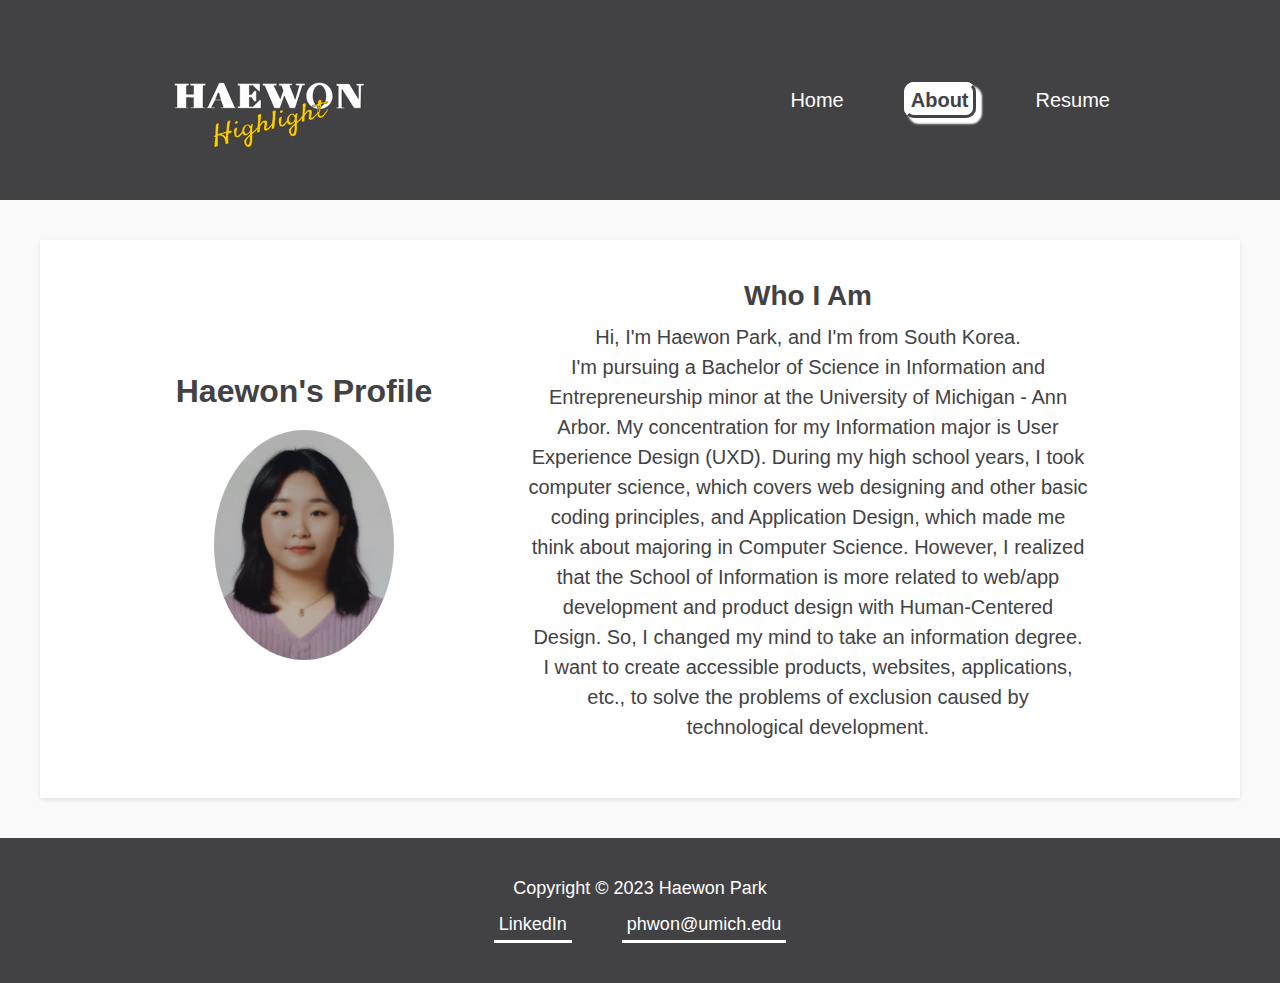
==== profile.html @ d3fc4a65 "Add files via upload" ====
<!DOCTYPE html>
<html lang="en">
<head>
	<meta charset="UTF-8">
	<meta http-equiv="X-UA-Compatible" content="IE=edge">
    <meta name="viewport" content="width=device-width, initial-scale=1.0">
	<title>Haewon's Profile</title>
	<link rel="icon" type="image/x-icon" href="images/logo.ico">
	<link rel="stylesheet" href="css/style.css">
</head>
<body>
	<header>
		<img src="images/logo.svg" alt="logo" class="logo">
		<nav>
			<ul>
				<li><a href="index.html">Home</a></li>
                <li><a href="profile.html" class="active">About</a></li>
				<li class="last"><a href="resume.html">Resume</a></li>
			</ul>
		</nav>
	</header>
	
	<main>
		<section id="profile">
			<div class="division">
				<div class="prof">
					<h1>Haewon's Profile</h1>
					<img src="images/me.png" alt="Profile Picture" class="head">
				</div>
				<div class="word">
					<h2>Who I Am</h2>
					<p>
						Hi, I'm Haewon Park, and I'm from South Korea.</br>

                        I'm pursuing a Bachelor of Science in Information and Entrepreneurship minor at the University of Michigan - Ann Arbor.
                        My concentration for my Information major is User Experience Design (UXD). During my high school years, I took computer science, which covers web designing and other basic coding principles, and Application Design, which made me think about majoring in Computer Science. However, I realized that the School of Information is more related to web/app development and product design with Human-Centered Design. So, I changed my mind to take an information degree.</br>
                        I want to create accessible products, websites, applications, etc., to solve the problems of exclusion caused by technological development.
					</p>
				</div>
			</div>
			<div class="me">
				<img src="images/babyapple.png" alt="Baby Haewon is smiling wearing black knit hat and vest">
				<img src="images/babywhitesmile.png" alt="Baby Haewon is wearing white dress">
				<img src="images/babyhat.png" alt="Child Haewon is wearing sailor costume">
			</div>
		</section>
    </main>

	<footer>
		<p>Copyright &copy; 2023 Haewon Park</p>
		<div>
			<a href="https://www.linkedin.com/in/haewon-park-aba84226b/"> LinkedIn</a>
			<a href="mailto: phwon@umich.edu"> phwon@umich.edu</a>
		</div>
    </footer>
</body>
</html>
---- css/style.css ----
/* Reset default styles */

* {
  margin: 0;
  padding: 0;
  box-sizing: border-box;
}

/* Set background and text colors */

body {
  background-color: #f9f9f9;
  color: #424245;
  font-family: "FZYaoTi", Helvetica, Georgia, "Times New Roman";
  font-size: 16px;
}

/* Style the header and navigation */

header {
  background-color: #424245;
  color: #fff;
  padding: 0px 20px 60px 20px;
  display: flex;
  flex-direction: column;
  column-gap: 5%;
  align-items: center;
  justify-content: space-between;
}

img.logo {
  width: 70%;
}

nav ul {
  list-style: none;
  display: flex;
  flex-direction: row;
}

nav li {
  margin-right: 40px;
}

nav li.last {
  margin-right: 0px;
}

nav a {
  color: #fff;
  font-size: 20px;
  text-decoration: none;
}

nav a:hover {
  color: #424245;
  background-color: white;
  padding: 4px;
  border-radius: 10px;
}

nav a.active {
  background-color: white;
  color: #424245;
  box-shadow: 5px 5px 2px 1px white;
  border-right: #424245 3px solid;
  border-bottom: #424245 3px solid;
  border-left: white 3px solid;
  border-top: white 3px solid;
  border-radius: 10px;
  font-weight: bold;
  padding: 4px;
}

div.select {
  display: flex;
  flex-direction: row;
  justify-content: space-between;
}

div.select button{
  background-color: #424245;
  border: none;
  padding: 15px 32px;
  text-align: center;
  color: white;
  text-decoration: none;
  font-size: 15px;
}

div.select button:hover {
  background-color: white;
  color: #424245;
  padding: 15px 32px;
  text-align: center;
  box-shadow: 5px 5px 2px 1px #424245;
  border: solid #424245;
  border-radius: 4px;
}

/* Style the main content */

main {
  background-color: #fff;
  padding: 20px;
  margin: 20px 0;
  box-shadow: 0 2px 4px rgba(0, 0, 0, 0.1);
}

section h1 {
  font-size: 28px;
  margin-bottom: 20px;
}

section p {
  line-height: 1.5;
  margin-bottom: 16px;
}

section img {
  max-width: 100%;
}

/* Style the home and profile section */
section#home, section#profile {
  text-align: center;
}

section#profile img.head {
  width: 50%;
  border-radius: 50%;
}

section#home div.me {
  display: flex;
  flex-direction: row;
}

section#home div.me img{
  width: 50%;
  margin-bottom: 20px;
}

section#profile div.me {
  display: grid;
  grid-template-columns: 1fr 1fr 1fr;
  justify-content: center;
}

section#profile div.me img {
  width: 100%;
  margin-bottom: 20px;
}

/* Style the projects section */

section#projects {
  display: flex;
  flex-direction: column;
  align-items: center;
}

section#projects p {
  text-align: center;
  line-height: 1.5;
}

section#projects ul {
  display: flex;
  flex-direction: column;
  align-items: center;
  list-style: none;
}

section#projects li {
  width: 100%;
  margin-bottom: 40px;
  padding: 20px;
  border: 1px solid #ddd;
  border-radius: 5px;
  transition: all 0.2s ease-in-out;
}

section#projects li:hover {
  box-shadow: 0 2px 4px rgba(0,0,0,0.1);
  transform: translateY(-5px);
}

section#projects li h2 {
  font-size: 24px;
  margin-bottom: 10px;
}

section#projects li h3 {
  font-size: 24px;
  margin-bottom: 20px;
}

section#projects li p {
  line-height: 1.5;
  margin-bottom: 10px;
  text-align: right;
}

section#projects li img {
  margin-bottom: 10px;
}

section#projects li a {
  text-decoration: none;
  color: #424245;
}

section#projects img.one {
  width: 100%;
}

div.project_two {
  display: flex;
  flex-direction: row;
}

div.project_two img {
  width: 50%;
}

div.project_four {
  display: flex;
  flex-direction: row;
}

div.project_four img {
  width: 25%;
}

/* Style the project1 section */

section#project1 {
  max-width: 800px;
  margin: 0 auto;
  padding: 20px;
}

section#project1 h1, h2 {
  font-size: 24px;
  font-weight: bold;
  margin-bottom: 10px;
}

section#project1  h1 {
  color: #333;
}

section#project1 h2 {
  color: #666;
}

section#project1 h3.group {
  color: #7d7d7d;
}

section#project1 p {
  margin-bottom: 20px;
}

section#project1 img {
  max-width: 100%;
  height: auto;
  display: block;
  margin-bottom: 20px;
}

section#project1 img.one {
  width: 100%;
}

/* Style the project2 section */

section#project2 {
  max-width: 800px;
  margin: 0 auto;
  padding: 20px;
}

section#project2 div.project_two {
  margin-bottom: 20px;
}

section#project2 div.info {
  display: grid;
  grid-template-columns: 1fr 1fr;
}

section#project2 h1, h2 {
  font-size: 24px;
  font-weight: bold;
  margin-bottom: 10px;
}

section#project2  h1 {
  color: #333;
}

section#project2 h2 {
  color: #666;
}

section#project2 h3.group {
  color: #7d7d7d;
}

section#project2 p {
  margin-bottom: 20px;
}

section#project2 img {
  max-width: 100%;
  height: auto;
  display: block;
}

section#project2 img.last, video {
  margin-bottom: 10px;
}

section#project2 div video{
  width: 100%;
}

/* Style the project3 section */

section#project3 {
  max-width: 800px;
  margin: 0 auto;
  padding: 20px;
}

section#project3 h1, h2 {
  font-size: 24px;
  font-weight: bold;
  margin-bottom: 10px;
}

section#project3 div.info {
  display: grid;
  grid-template-columns: 1fr 1fr;
}

section#project3 h1 {
  color: #333;
}

section#project3 h2 {
  color: #666;
}

section#project3 h3.group {
  color: #7d7d7d;
}

section#project3 img.lastimg {
  width: 100%;
}

section#project3 div.graphs {
  display: grid;
  grid-template-columns: 1fr;
}

section#project3 ol {
  margin-bottom: 10px;
}

section#project3 p {
  margin-bottom: 20px;
}

section#project3 img {
  max-width: 100%;
  height: auto;
  display: block;
  margin-bottom: 20px;
}

/* Style the project4 section */

section#project4 {
  max-width: 800px;
  margin: 0 auto;
  padding: 20px;
}

section#project4 div.info {
  display: grid;
  grid-template-columns: 1fr 1fr;
}

section#project4 div.member {
  grid-column: 1/-1;
}

section#project4 h1, h2 {
  font-size: 24px;
  font-weight: bold;
  margin-bottom: 10px;
}

section#project4  h1 {
  color: #333;
}

section#project4 h2 {
  color: #666;
}

section#project4 h3.group {
  color: #7d7d7d;
}

section#project4 p {
  margin-bottom: 20px;
}

section#project4 img {
  max-width: 100%;
  height: auto;
  display: block;
  margin-bottom: 20px;
  margin-left: auto;
  margin-right: auto;
}

section#project4 img.one {
  max-width: 58%;
  height: auto;
  display: block;
  margin-bottom: 20px;
}

/* Style the resume section */

section#resume {
  display: flex;
  flex-direction: column;
  align-items: center;
  margin-bottom: 40px;
}

section#resume ul {
  width: 100%;
  display: flex;
  flex-direction: column;
  align-items: center;
  list-style: none;
}

section#resume li {
  width: 100%;
  margin-bottom: 40px;
  padding: 20px;
  border: 1px solid #ddd;
  border-radius: 5px;
  transition: all 0.2s ease-in-out;
}

section#resume li h2 {
  font-size: 24px;
  margin-bottom: 10px;
}

section#resume ol {
  padding-left: 30px;
}

section#resume ol li {
  width: 100%;
  margin-bottom: 0;
  padding: 0;
  border: none;
  transition: all 0.2s ease-in-out;
}

section#resume li.sub {
  width: 100%;
  margin-bottom: 10px;
  padding: 0 20px;
  border: none;
  transition: all 0.2s ease-in-out;
}

section#resume li.sub h3 {
  line-height: 2;
}

section#resume li.sub p {
  line-height: 1;
  margin-bottom: 0;
}

section#resume a.example {
  text-decoration: none;
  color: #0066cc;
}

section#resume a.example:hover {
  text-decoration: underline;
}

/* Style the example works */

section#skill .three-d, section#skill .soil {
  display: grid;
  grid-template-columns: 1fr;
  align-items: center;
  justify-items: center;
}
section#skill .three-d img, section#skill .soil img {
  width: 70%;
}
section#skill .three-d img:hover, section#skill .soil img:hover {
  box-shadow: 8px 8px 2px 1px gray;
  margin: 10px;
  border: dotted black 4px;
  border-radius: 10px;
  color: black;
  padding: 3px;
  text-decoration: none;
}
section#skill .three-d a, section#skill .soil a {
  text-align: center;
}

section#skill div.robotics, section#skill  div.bubblehead {
  display: flex;
  flex-direction: column;
  align-items: center;
}

section#skill video {
  width: 80%;
  height: 400px;
}

section#skill h3 {
  margin: 10px 0;
  font-size: 20px;
  text-align: center;
  font-family: "FZYaoTi", Helvetica, Georgia, "Times New Roman";
}

/* Style the footer */

footer {
  background-color: #424245;
  color: #fff;
  font-size: 18px;
  padding: 20px 20px;
  text-align: center;
}

footer p {
  margin-top: 20px;
  margin-bottom: 10px;
}

footer a {
  color: #fff;
  text-decoration: none;
  margin: 0 5px;
  padding: 5px;
  border-bottom: white solid;
}

footer a:hover {
  text-decoration: underline;
  border-bottom: white dotted;
  text-decoration: none;
}

footer div {
  display: flex;
  flex-direction: row;
  justify-content: center;
  column-gap: 40px;
  margin-bottom: 20px;
}

@media screen and (min-width: 768px) {
  header {
    padding: 0px 20px;
    flex-direction: row;
  }
  
  nav a {
    font-size: 20px;
  }

  img.logo {
    width: 40%;
  }

  footer {
    padding: 20px 20px;
  }

  body {
    font-size: 20px;
  }

  main {
    padding: 40px;
    margin: 20px 20px;
  }

  section h1 {
    font-size: 32px;
    margin-bottom: 20px;
  }

  section#home p {
    font-size: 20px;
    line-height: 1.5;
  }

  section#profile img.head {
    width: 35%;
    border-radius: 50%;
  }

  section#skill .three-d {
    grid-template-columns: 1fr 1fr;
  }

  section#skill .three-d img {
    width: 70%;
  }

  section#skill div.work {
    display: flex;
    flex-direction: column;
    align-items: center;
  }
  
  section#skill a.chess,section#skill a.charm {
    grid-column: 1/-1;
  }

  section#skill img.chess,section#skill img.charm {
    width: 35%;
  }
  
  section#skill video {
    width: 40%;
    height: 350px;
  }
  
  section#skill div.soil {
    grid-template-columns: 1fr 1fr;
  }

  section#project3 div.graphs {
    grid-template-columns: 1fr 1fr;
  }
}

@media screen and (min-width: 992px) {
  header {
    padding: 0px 20px;
    flex-direction: row;
  }
  
  nav a {
    font-size: 20px;
  }

  img.logo {
    height: 200px;
  }
  
  nav li {
    margin-right: 60px;
  }

  nav li.last {
    margin-right: 150px;
  }

  footer {
    padding: 20px 20px;
  }

  section#home {
    margin-right: auto;
    margin-left: auto;
  }

  section h2 {
    font-size: 28px;
  }

  body {
    font-size: 20px;
  }

  main {
    padding: 40px;
    margin: 40px 40px;
  }

  section#home {
    width: 70%;
  }

  section#home h2 {
    font-size: 28px;
  }

  section#home p {
    font-size: 20px;
    line-height: 1.5;
  }

  section#projects li {
    width: 60%;
  }

  section#profile img.head {
    width: 40%;
  }

  section#profile div.division {
    display: flex;
    flex-direction: row;
    align-items: center;
  }

  section#profile div.prof {
    width: 40%;
  }

  section#profile div.word {
    width: 50%;
  }

  section#profile div.me{
    display: none;
  }

  section#skill video {
    width: 30%;
    height: 400px;
  }

  section#skill div.three-d, section#skill div.soil {
    grid-template-columns: 1fr 1fr 1fr;
  }

  section#skill .three-d img {
    width: 60%;
  }

  section#skill a.chess {
    grid-column: 1/span 1;
  }

  section#skill img.charm {
    width: 70%;
  }

  section#skill a.charm {
    grid-column: 3/-1;
  }
  
}
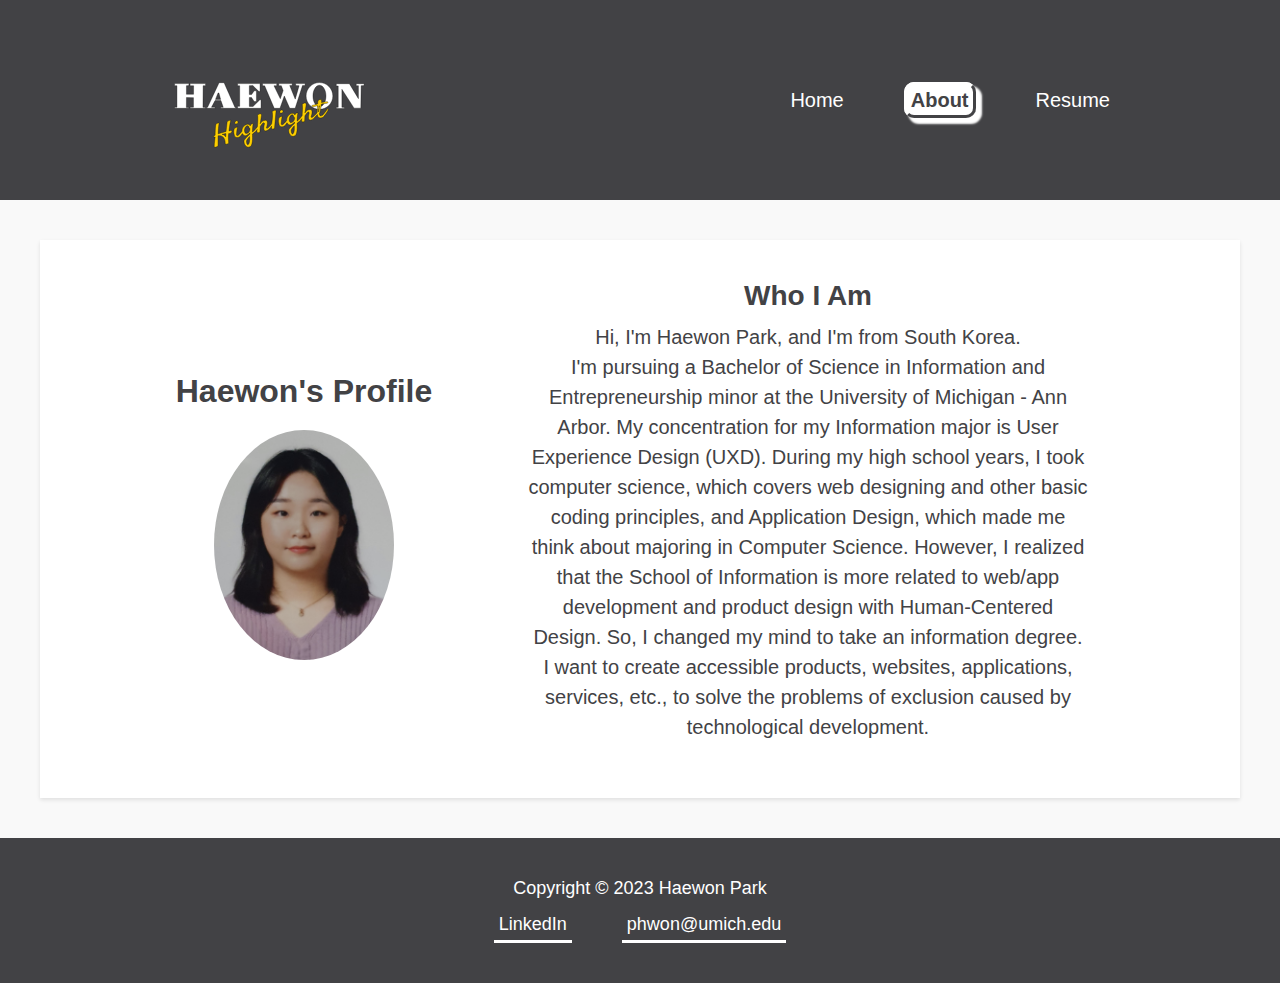
==== commit ed11dee1: "Add files via upload" ====
--- a/profile.html
+++ b/profile.html
@@ -9,6 +9,7 @@
 	<link rel="stylesheet" href="css/style.css">
 </head>
 <body>
+	<a href="#main" class="skip">Skip To Main Content</a>
 	<header>
 		<img src="images/logo.svg" alt="logo" class="logo">
 		<nav>
@@ -20,7 +21,7 @@
 		</nav>
 	</header>
 	
-	<main>
+	<main id="main">
 		<section id="profile">
 			<div class="division">
 				<div class="prof">
@@ -34,7 +35,7 @@
 
                         I'm pursuing a Bachelor of Science in Information and Entrepreneurship minor at the University of Michigan - Ann Arbor.
                         My concentration for my Information major is User Experience Design (UXD). During my high school years, I took computer science, which covers web designing and other basic coding principles, and Application Design, which made me think about majoring in Computer Science. However, I realized that the School of Information is more related to web/app development and product design with Human-Centered Design. So, I changed my mind to take an information degree.</br>
-                        I want to create accessible products, websites, applications, etc., to solve the problems of exclusion caused by technological development.
+                        I want to create accessible products, websites, applications, services, etc., to solve the problems of exclusion caused by technological development.
 					</p>
 				</div>
 			</div>
--- a/css/style.css
+++ b/css/style.css
@@ -4,6 +4,21 @@
   margin: 0;
   padding: 0;
   box-sizing: border-box;
+}
+
+/* Skip to Main */
+a.skip {
+  left: 10px;
+  padding: 6px;
+  position: absolute;
+  top: -40px;
+}
+
+a.skip:focus {
+  left: 10px;
+  top: 10px;
+  color: white;
+  text-decoration-style: dotted;
 }
 
 /* Set background and text colors */
@@ -233,6 +248,37 @@
   width: 25%;
 }
 
+div.project_five {
+  display: flex;
+  flex-direction: row;
+}
+
+div.project_five img {
+  width: 25%;
+}
+
+div.project_five_one {
+  display: flex;
+  flex-direction: row;
+}
+
+div.project_five_one img {
+  width: 33%;
+}
+
+div.project_five_two {
+  display: flex;
+  flex-direction: row;
+}
+
+div.project_five_two img {
+  width: 35%;
+}
+
+img.alone {
+  width: 40%;
+}
+
 /* Style the project1 section */
 
 section#project1 {
@@ -724,6 +770,10 @@
     width: 60%;
   }
 
+  img.alone {
+    width: 35%;
+  }
+
   section#profile img.head {
     width: 40%;
   }
